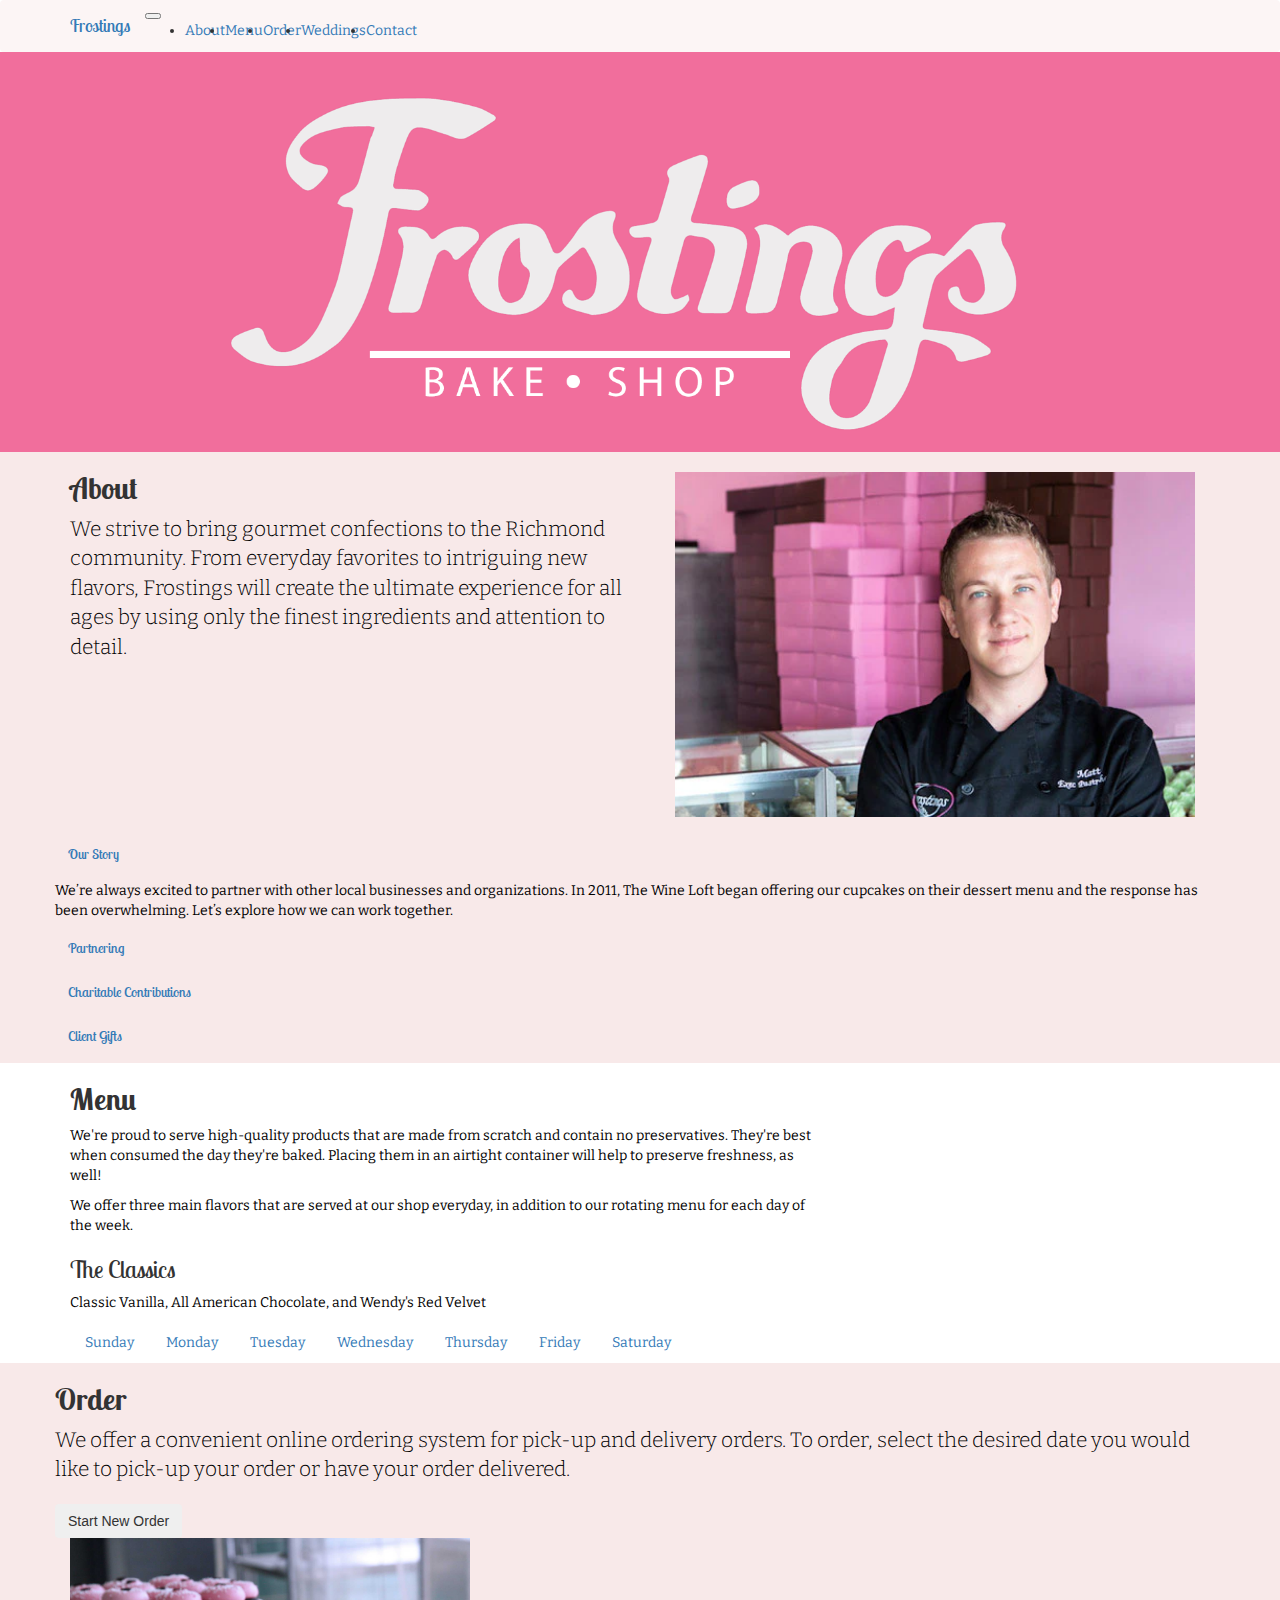
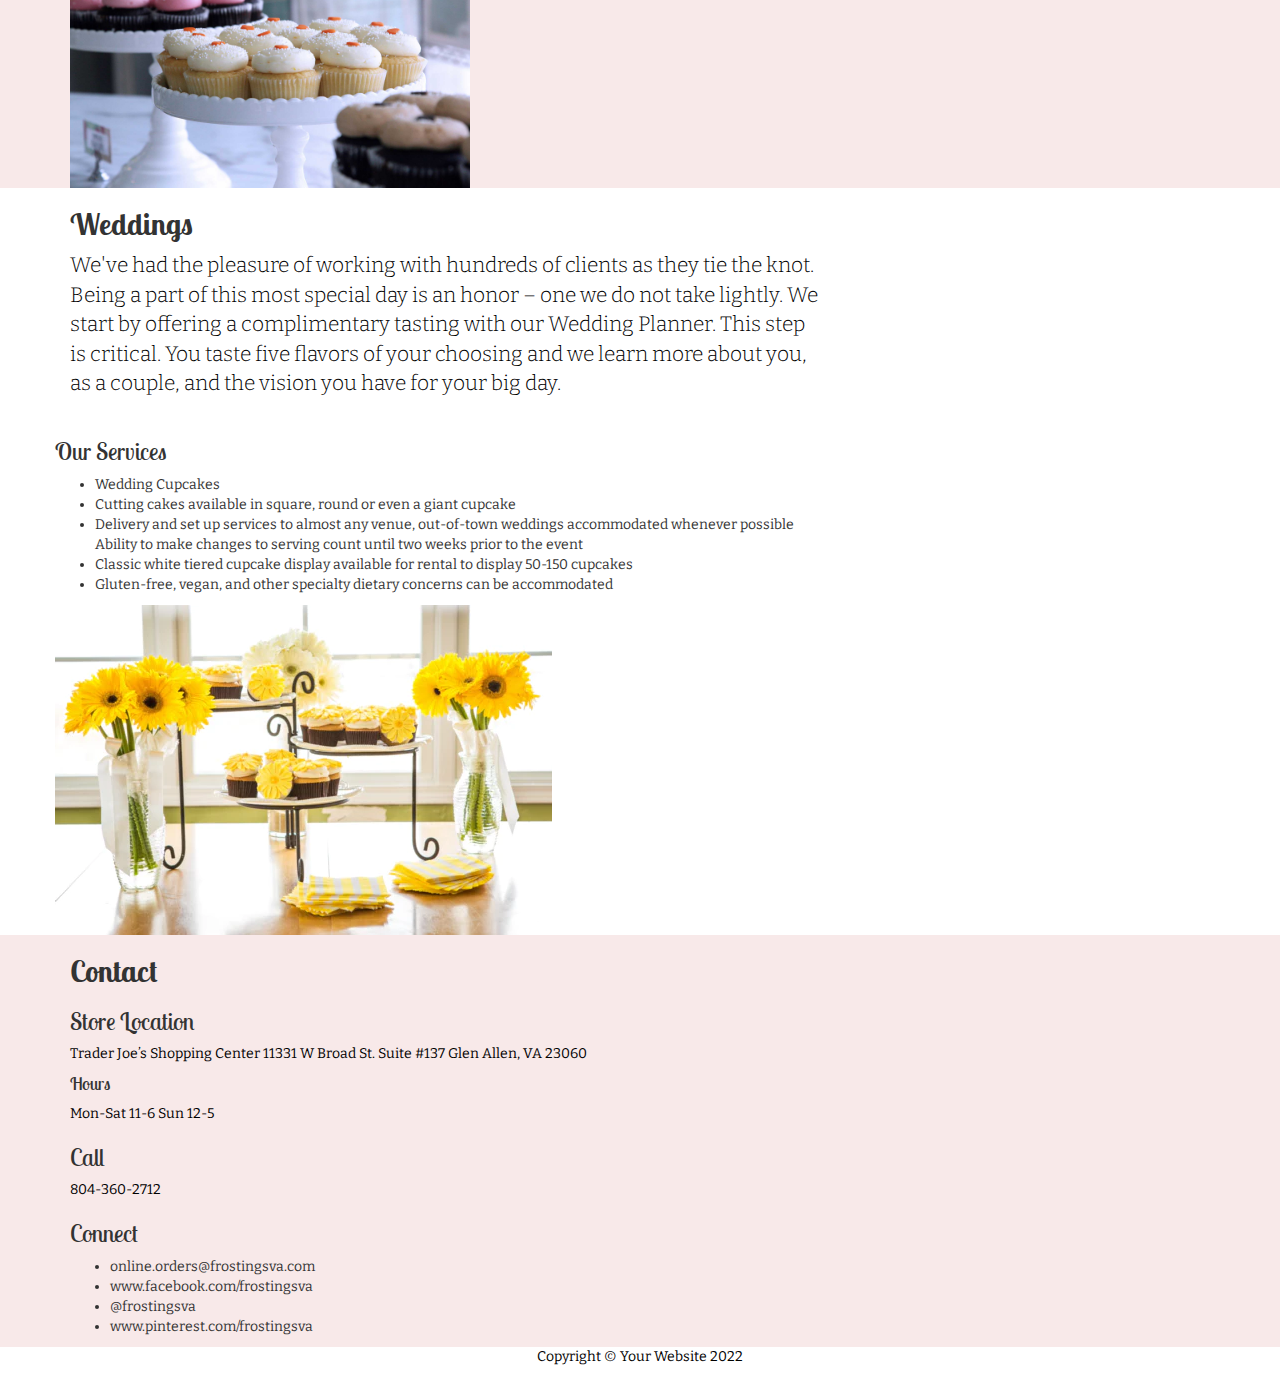
==== index.html @ 1bad2658 "Add files via upload" ====
<!DOCTYPE html>
<html lang="en">
    <head>
        <meta charset="utf-8" />
        <meta name="viewport" content="width=device-width, initial-scale=1, shrink-to-fit=no" />
        <meta name="Frostings Bake Shop" content="Page for cupcakes and about" />
        <meta name="Cecilia White" content="Taylor Swift" />
        <title>Frostings Bake Shop</title>
        <link rel="icon" type="image/x-icon" href="assets/favicon.ico" />
  <!-- LOAD BOOTSTRAP CSS - DO NOT DELETE -->
      <link href="https://cdn.jsdelivr.net/npm/bootstrap@5.3.0-alpha1/dist/css/bootstrap.min.css" rel="stylesheet" integrity="sha384-GLhlTQ8iRABdZLl6O3oVMWSktQOp6b7In1Zl3/Jr59b6EGGoI1aFkw7cmDA6j6gD" crossorigin="anonymous">
     <link href="styles.css" rel="stylesheet">
  <!-- END LOADING BOOTSTRAP CSS -->

  <!-- Bootstrap CSS -->
<link rel="stylesheet" href="https://maxcdn.bootstrapcdn.com/bootstrap/3.3.7/css/bootstrap.min.css">

<!-- Datepicker CSS -->
<link rel="stylesheet" href="https://cdnjs.cloudflare.com/ajax/libs/bootstrap-datepicker/1.9.0/css/bootstrap-datepicker.min.css">

<!-- jQuery -->
<script src="https://ajax.googleapis.com/ajax/libs/jquery/3.3.1/jquery.min.js"></script>

<!-- Bootstrap JavaScript -->
<script src="https://maxcdn.bootstrapcdn.com/bootstrap/3.3.7/js/bootstrap.min.js"></script>

<!-- Datepicker JavaScript -->
<script src="https://cdnjs.cloudflare.com/ajax/libs/bootstrap-datepicker/1.9.0/js/bootstrap-datepicker.min.js"></script>
<script src="https://cdn.jsdelivr.net/npm/bootstrap@5.1.0/js/bootstrap.bundle.min.js"></script>
<link rel="stylesheet" href="custom.css">

<!--Fonts-->
<link rel="preconnect" href="https://fonts.googleapis.com">
<link rel="preconnect" href="https://fonts.gstatic.com" crossorigin>
<link href="https://fonts.googleapis.com/css2?family=Bitter:wght@300&family=Sigmar&display=swap" rel="stylesheet">
<link rel="preconnect" href="https://fonts.googleapis.com">
<link rel="preconnect" href="https://fonts.gstatic.com" crossorigin>
<link href="https://fonts.googleapis.com/css2?family=Pacifico&display=swap" rel="stylesheet">
<link rel="preconnect" href="https://fonts.googleapis.com">
<link rel="preconnect" href="https://fonts.gstatic.com" crossorigin>
<link href="https://fonts.googleapis.com/css2?family=Lobster+Two:wght@400;700&display=swap" rel="stylesheet">
<!--end Fonts-->

    </head>
    <body id="page-top">
        <!-- Navigation-->
        <nav class="navbar navbar-expand-lg" id="mainNav">
            <div class="container px-4">
                <a class="navbar-brand" href="#page-top">Frostings</a>
                <button class="navbar-toggler" type="button" data-bs-toggle="collapse" data-bs-target="#navbarResponsive" aria-controls="navbarResponsive" aria-expanded="false" aria-label="Toggle navigation"><span class="navbar-toggler-icon"></span></button>
                <div class="collapse navbar-collapse" id="navbarResponsive">
                    <ul class="navbar-nav ms-auto">
                        <!-- The hrefs here must match the ID attribute of the corresponding divs/containers -->
                        <li class="nav-item">
                          <a class="nav-link" href="#About">About</a>
                        </li>
                        <li class="nav-item">
                          <a class="nav-link" href="#Menu">Menu</a>
                        </li>
                        <li class="nav-item">
                          <a class="nav-link" href="#Norder">Order</a>
                        </li>
                        <li class="nav-item">
                          <a class="nav-link" href="#Weddings">Weddings</a></li>
                        <li class="nav-item">
                          <a class="nav-link" href="#Contact">Contact</a>
                        </li>                    </ul>
                </div>
            </div>
        </nav>
        <!-- Header-->
        <header>
            <div class="text-center" id="banner" style ="height: 400px;">
            </div>
        </header>
        <!-- About section - the ID attribute value here must match the corresponding href in navigation -->
        <!-- For example - this section with id="about" must match the href="#about" in the navigation -->


  <section id="About">
  <div class="container px-4">
    <div class="row gx-4 justify-content-center">
      <div class ="col-md-6">
        <h2>About</h2>
        <!-- Content about the business -->
        <p class="lead">We strive to bring gourmet confections to the Richmond community. From everyday favorites to intriguing new flavors, Frostings will create the ultimate experience for all ages by using only the finest ingredients and attention to detail.</p>
        
        </div>

        <div class ="col-md-6">
        <!-- Image -->
        <img src="2.webp" alt="Description of the image" id="aboutimg" width="560">
    </div>
    <div id="accordion">
        <div class="card">
    <div class="card-header" id="headingOne">
      <h5 class="mb-0">
        <button class="btn btn-link" data-toggle="collapse" data-target="#collapseOne" aria-expanded="true" aria-controls="collapseOne">
          Our Story
        </button>
      </h5>
    </div>

    <div id="collapseOne" class="collapse show" aria-labelledby="headingOne" data-parent="#accordion">
      <div class="card-body">
       <p>We’re always excited to partner with other local businesses and organizations. In 2011, The Wine Loft began offering our cupcakes on their dessert menu and the response has been overwhelming. Let’s explore how we can work together.</p>
      </div>
    </div>
  </div>
  <div class="card">
    <div class="card-header" id="headingTwo">
      <h5 class="mb-0">
        <button class="btn btn-link collapsed" data-toggle="collapse" data-target="#collapseTwo" aria-expanded="false" aria-controls="collapseTwo">
          Partnering
        </button>
      </h5>
        </div>
    <div id="collapseTwo" class="collapse" aria-labelledby="headingTwo" data-parent="#accordion">
      <div class="card-body">

      <div class="card-body">
       <p>We’re always excited to partner with other local businesses and organizations. In 2011, The Wine Loft began offering our cupcakes on their dessert menu and the response has been overwhelming. Let’s explore how we can work together.</p>
      </div>
    </div>
  </div>
  <div class="card">
    <div class="card-header" id="headingThree">
      <h5 class="mb-0">
        <button class="btn btn-link collapsed" data-toggle="collapse" data-target="#collapseThree" aria-expanded="false" aria-controls="collapseThree">
          Charitable Contributions
        </button>
      </h5>
    </div>
    <div id="collapseThree" class="collapse" aria-labelledby="headingThree" data-parent="#accordion">
      <div class="card-body">
        <p>We make it a point to give back to the community. Every year, Frostings Bake Shop donates a portion of the sales of Wendy’s Red Velvet cupcakes to the Wendy G. Fraker Memorial Scholarship Fund that helps an aspiring chef in Carlisle, PA achieve higher education in culinary arts. While we wish we could accommodate every request, please send us an email if you have an opportunity we should consider.</p>
      </div>
    </div>
  </div>
  <div class="card">
    <div class="card-header" id="headingFour">
      <h5 class="mb-0">
        <button class="btn btn-link collapsed" data-toggle="collapse" data-target="#collapseFour" aria-expanded="false" aria-controls="collapseFour">
          Client Gifts
        </button>
      </h5>
    </div>
    <div id="collapseFour" class="collapse" aria-labelledby="headingFour" data-parent="#accordion">
      <div class="card-body">
        <p>Our treats are a great way to thank your very best clients. There's no better way to leave a lasting impression. We'll even deliver for you. Let's explore how we can work together.</p>
      </div><!--card-body-->
    </div><!--collapse Three-->
  </div><!--card-->
</div><!--accordion-->
  </div>
</div>
</div>
</section>



<!-- Menu -->
        <section id="Menu">
            <div class="container px-4">
                <div class="row gx-4 justify-content-center">
                    <div class="col-lg-8">
                        <h2>Menu</h2>
                        <p>We're proud to serve high-quality products that are made from scratch and contain no preservatives. They're best when consumed the day they're baked. Placing them in an airtight container will help to preserve freshness, as well!</p>
                        <p>We offer three main flavors that are served at our shop everyday, in addition to our rotating menu for each day of the week.</p>
                        <h3>The Classics</h3>
                        <p>Classic Vanilla, All American Chocolate, and Wendy's Red Velvet</p>

<ul class="nav nav-pills">
 <li><a data-toggle="pill" href="#sundayflv">Sunday</a></li>
  <li><a data-toggle="pill" href="#mondayflv">Monday</a></li>
  <li><a data-toggle="pill" href="#tuesdayflv">Tuesday</a></li>
    <li><a data-toggle="pill" href="#wednesdayflv">Wednesday</a></li>
  <li><a data-toggle="pill" href="#thursdayflv">Thursday</a></li>
  <li><a data-toggle="pill" href="#fridayflv">Friday</a></li>
  <li><a data-toggle="pill" href="#saturdayflv">Saturday</a></li>
</ul>

<div class="tab-content">
  <div id="sundayflv" class="tab-pane fade in">
    <div class="container">
    <div class="row">
    <div class="col-3">

    <h3>Sunday's Flavors</h3>
    <ul>
        <li>Caramel Chocolate Cheesecake</li>
        <li>Half Baked</li>
        <li>Caramel Latte</li>
        <li>Lemon Raspberry</li>
    </ul>
    </div>
    <div class="col-8">


<div id="carouselExampleIndicators" class="carousel slide">
  <div class="carousel-indicators">
    <button type="button" data-bs-target="#carouselExampleIndicators" data-bs-slide-to="0" class="active" aria-current="true" aria-label="Slide 1"></button>
    <button type="button" data-bs-target="#carouselExampleIndicators" data-bs-slide-to="1" aria-label="Slide 2"></button>
    <button type="button" data-bs-target="#carouselExampleIndicators" data-bs-slide-to="2" aria-label="Slide 3"></button>
    <button type="button" data-bs-target="#carouselExampleIndicators" data-bs-slide-to="3" aria-label="Slide 4"></button>
  </div>
  <div class="carousel-inner">
    <div class="carousel-item active">
      <img class="d-block w-100" src="img/caramelcheesecake.jpeg" alt="...">
    </div>
    <div class="carousel-item">
      <img class="d-block w-100" src="img/halfbaked.jpeg" alt="...">
    </div>
    <div class="carousel-item">
      <img class="d-block w-100" src="img/carlatte.jpeg" alt="...">
    </div>
        <div class="carousel-item">
      <img class="d-block w-100" src="img/reallemon.jpeg" alt="..." width="250" height="300">
    </div>
  </div>
  <button class="carousel-control-prev" type="button" data-bs-target="#carouselExampleIndicators" data-bs-slide="prev">
    <span class="carousel-control-prev-icon" aria-hidden="true"></span>
    <span class="visually-hidden">Previous</span>
  </button>
  <button class="carousel-control-next" type="button" data-bs-target="#carouselExampleIndicators" data-bs-slide="next">
    <span class="carousel-control-next-icon" aria-hidden="true"></span>
    <span class="visually-hidden">Next</span>
  </button>
</div>



    </div>

</div>
</div>
</div>

<!--Start Monday-->
<div id="mondayflv" class="tab-pane fade">
<div class="container">
  <div class="row">
    <div class="col-3">
    
    <h3>Monday's Flavors</h3>
    <ul>
        <li>Strawberries and Cream</li>
        <li>Death by Chocolate</li>
        <li>Pineapple Upside Down Cake</li>
        <li>Lemon Raspberry</li>
    </ul>
    </div> <!-- End Col-3-->

<!--Start M Carousel-->
<div class="col-8">
<div id="carouselExampleIndicators2" class="carousel slide">
  <div class="carousel-indicators">
    <button type="button" data-bs-target="#carouselExampleIndicators" data-bs-slide-to="0" class="active" aria-current="true" aria-label="Slide 1"></button>
    <button type="button" data-bs-target="#carouselExampleIndicators" data-bs-slide-to="1" aria-label="Slide 2"></button>
    <button type="button" data-bs-target="#carouselExampleIndicators" data-bs-slide-to="2" aria-label="Slide 3"></button>
    <button type="button" data-bs-target="#carouselExampleIndicators" data-bs-slide-to="3" aria-label="Slide 4"></button>
  </div>
  <div class="carousel-inner">
    <div class="carousel-item active">
      <img class="d-block w-100" src="img/strawberries.jpeg" alt="Caramel Cheesecake Cupcake">
    </div>
    <div class="carousel-item">
      <img class="d-block w-100" src="img/chocolate.jpeg" alt="Half Baked Cupcake">
    </div>
    <div class="carousel-item">
      <img class="d-block w-100" src="img/pineapple.jpeg" alt="Caramel Latte Cupcake">
    </div>
        <div class="carousel-item">
      <img class="d-block w-100" src="img/reallemonras.jpeg" alt="Rasberry Lemon Cupcake" width="250" height="300">
    </div>
  </div>
  <button class="carousel-control-prev" type="button" data-bs-target="#carouselExampleIndicators2" data-bs-slide="prev">
    <span class="carousel-control-prev-icon" aria-hidden="true"></span>
    <span class="visually-hidden">Previous</span>
  </button>
  <button class="carousel-control-next" type="button" data-bs-target="#carouselExampleIndicators2" data-bs-slide="next">
    <span class="carousel-control-next-icon" aria-hidden="true"></span>
    <span class="visually-hidden">Next</span>
  </button>
</div>
</div>
<!--End M Carousel-->
  </div> <!--End Row-->
</div> <!--End Container-->
</div> <!--End ID -->

<!-- End Monday-->

<div id="tuesdayflv" class="tab-pane fade">

<div class="container">
  <div class="row">
    <div class="col-3">

    <h3>Tuesday's Flavors</h3>
    <ul>
        <li>Caramel Chocolate Cheesecake</li>
        <li>Half Baked</li>
        <li>Banana Pudding</li>
        <li>Hazelnut Crunch</li>
    </ul>
</div> <!--End col-3-->

<!--Start T Carousel-->
<div class="col-8">
<div id="carouselExampleIndicators3" class="carousel slide">
  <div class="carousel-indicators">
    <button type="button" data-bs-target="#carouselExampleIndicators" data-bs-slide-to="0" class="active" aria-current="true" aria-label="Slide 1"></button>
    <button type="button" data-bs-target="#carouselExampleIndicators" data-bs-slide-to="1" aria-label="Slide 2"></button>
    <button type="button" data-bs-target="#carouselExampleIndicators" data-bs-slide-to="2" aria-label="Slide 3"></button>
    <button type="button" data-bs-target="#carouselExampleIndicators" data-bs-slide-to="3" aria-label="Slide 4"></button>
  </div>
  <div class="carousel-inner">
    <div class="carousel-item active">
      <img class="d-block w-100" src="img/caramelcheesecake.jpeg" alt="...">
    </div>
    <div class="carousel-item">
      <img class="d-block w-100" src="img/halfbaked.jpeg" alt="...">
    </div>
    <div class="carousel-item">
      <img class="d-block w-100" src="img/banana.jpeg" alt="...">
    </div>
        <div class="carousel-item">
      <img class="d-block w-100" src="img/hazcrunch.jpeg" alt="..." width="250" height="300">
    </div>
  </div>
  <button class="carousel-control-prev" type="button" data-bs-target="#carouselExampleIndicators3" data-bs-slide="prev">
    <span class="carousel-control-prev-icon" aria-hidden="true"></span>
    <span class="visually-hidden">Previous</span>
  </button>
  <button class="carousel-control-next" type="button" data-bs-target="#carouselExampleIndicators3" data-bs-slide="next">
    <span class="carousel-control-next-icon" aria-hidden="true"></span>
    <span class="visually-hidden">Next</span>
  </button>
</div>
</div>
<!--End T carousel-->

</div> <!--End Row-->
</div> <!--End Container-->
</div><!--End ID-->


  <div id="wednesdayflv" class="tab-pane fade">
<div class="container">
  <div class="row">
    <div class="col-3">

    <h3>Wednesday's Flavors</h3>
    <ul>
        <li>Strawberries and Cream</li>
        <li>Raspberry Cheesecake</li>
        <li>Pineapple Upside Down Cake</li>
        <li>Death by Chocolate</li>
    </ul>    
</div> <!--End Col-3-->
<!--Start w Carousel-->
<div class="col-8">
<div id="carouselExampleIndicators4" class="carousel slide">
  <div class="carousel-indicators">
    <button type="button" data-bs-target="#carouselExampleIndicators" data-bs-slide-to="0" class="active" aria-current="true" aria-label="Slide 1"></button>
    <button type="button" data-bs-target="#carouselExampleIndicators" data-bs-slide-to="1" aria-label="Slide 2"></button>
    <button type="button" data-bs-target="#carouselExampleIndicators" data-bs-slide-to="2" aria-label="Slide 3"></button>
    <button type="button" data-bs-target="#carouselExampleIndicators" data-bs-slide-to="3" aria-label="Slide 4"></button>
  </div>
  <div class="carousel-inner">
    <div class="carousel-item active">
      <img class="d-block w-100" src="img/strawberries.jpeg" alt="...">
    </div>
    <div class="carousel-item">
      <img class="d-block w-100" src="img/chocolateras.jpeg" alt="...">
    </div>
    <div class="carousel-item">
      <img class="d-block w-100" src="img/pineapple.jpeg" alt="...">
    </div>
        <div class="carousel-item">
      <img class="d-block w-100" src="img/chocolate.jpeg" alt="..." width="250" height="300">
    </div>
  </div>
  <button class="carousel-control-prev" type="button" data-bs-target="#carouselExampleIndicators4" data-bs-slide="prev">
    <span class="carousel-control-prev-icon" aria-hidden="true"></span>
    <span class="visually-hidden">Previous</span>
  </button>
  <button class="carousel-control-next" type="button" data-bs-target="#carouselExampleIndicators4" data-bs-slide="next">
    <span class="carousel-control-next-icon" aria-hidden="true"></span>
    <span class="visually-hidden">Next</span>
  </button>
</div>
</div>
<!--End w carousel-->

</div> <!--End Row-->
</div> <!--End Container-->
</div><!--End ID-->

<div id="thursdayflv" class="tab-pane fade">
<div class="container">
  <div class="row">
    <div class="col-3">

    <h3>Thursday's Flavors</h3>
    <ul>
        <li>Peanutbutter Cheesecake</li>
        <li>Half Baked</li>
        <li>Caramel Latte</li>
        <li>Lemon Raspberry</li>
    </ul>
</div><!--end Col-3-->
<!--Start th Carousel-->
<div class="col-8">
<div id="carouselExampleIndicators5" class="carousel slide">
  <div class="carousel-indicators">
    <button type="button" data-bs-target="#carouselExampleIndicators" data-bs-slide-to="0" class="active" aria-current="true" aria-label="Slide 1"></button>
    <button type="button" data-bs-target="#carouselExampleIndicators" data-bs-slide-to="1" aria-label="Slide 2"></button>
    <button type="button" data-bs-target="#carouselExampleIndicators" data-bs-slide-to="2" aria-label="Slide 3"></button>
    <button type="button" data-bs-target="#carouselExampleIndicators" data-bs-slide-to="3" aria-label="Slide 4"></button>
  </div>
  <div class="carousel-inner">
    <div class="carousel-item active">
      <img class="d-block w-100" src="img/peanutbutter.jpeg" alt="...">
    </div>
    <div class="carousel-item">
      <img class="d-block w-100" src="img/halfbaked.jpeg" alt="...">
    </div>
    <div class="carousel-item">
      <img class="d-block w-100" src="img/carlatte.jpeg" alt="...">
    </div>
        <div class="carousel-item">
      <img class="d-block w-100" src="img/reallemonras.jpeg" alt="..." width="250" height="300">
    </div>
  </div>
  <button class="carousel-control-prev" type="button" data-bs-target="#carouselExampleIndicators5" data-bs-slide="prev">
    <span class="carousel-control-prev-icon" aria-hidden="true"></span>
    <span class="visually-hidden">Previous</span>
  </button>
  <button class="carousel-control-next" type="button" data-bs-target="#carouselExampleIndicators5" data-bs-slide="next">
    <span class="carousel-control-next-icon" aria-hidden="true"></span>
    <span class="visually-hidden">Next</span>
  </button>
</div>
</div>
<!--End th carousel-->
</div> <!--End Row-->
</div> <!--End Container-->
</div><!--End ID-->


  <div id="fridayflv" class="tab-pane fade">

    <div class="container">
  <div class="row">
    <div class="col-3">

    <h3>Friday's Flavors</h3>
    <ul>
        <li>Strawberries and Cream</li>
        <li>Hazelnut Crunch</li>
        <li>Banana Pudding</li>
        <li>Death by Chocolate</li>
    </ul>
</div> <!--End Col-3-->
<!--Start F Carousel-->
<div class="col-8">
<div id="carouselExampleIndicators6" class="carousel slide">
  <div class="carousel-indicators">
    <button type="button" data-bs-target="#carouselExampleIndicators" data-bs-slide-to="0" class="active" aria-current="true" aria-label="Slide 1"></button>
    <button type="button" data-bs-target="#carouselExampleIndicators" data-bs-slide-to="1" aria-label="Slide 2"></button>
    <button type="button" data-bs-target="#carouselExampleIndicators" data-bs-slide-to="2" aria-label="Slide 3"></button>
    <button type="button" data-bs-target="#carouselExampleIndicators" data-bs-slide-to="3" aria-label="Slide 4"></button>
  </div>
  <div class="carousel-inner">
    <div class="carousel-item active">
      <img class="d-block w-100" src="img/strawberries.jpeg" alt="...">
    </div>
    <div class="carousel-item">
      <img class="d-block w-100" src="img/hazcrunch.jpeg" alt="...">
    </div>
    <div class="carousel-item">
      <img class="d-block w-100" src="img/banana.jpeg" alt="...">
    </div>
        <div class="carousel-item">
      <img class="d-block w-100" src="img/chocolate.jpeg" alt="..." width="250" height="300">
    </div>
  </div>
  <button class="carousel-control-prev" type="button" data-bs-target="#carouselExampleIndicators6" data-bs-slide="prev">
    <span class="carousel-control-prev-icon" aria-hidden="true"></span>
    <span class="visually-hidden">Previous</span>
  </button>
  <button class="carousel-control-next" type="button" data-bs-target="#carouselExampleIndicators6" data-bs-slide="next">
    <span class="carousel-control-next-icon" aria-hidden="true"></span>
    <span class="visually-hidden">Next</span>
  </button>
</div>
</div>
<!--End F carousel-->

</div> <!--End Row-->
</div> <!--End Container-->
</div><!--End ID-->

<div id="saturdayflv" class="tab-pane fade">

<div class="container">
  <div class="row">
    <div class="col-3">
    <h3>Saturday's Flavors</h3>
    <ul>
        <li>Caramel Chocolate Cheesecake</li>
        <li>Raspberry Cheesecake</li>
        <li>Pineapple Upside Down Cake</li>
        <li>Peanut Butter Cheesecake</li>
    </ul>
</div> <!--End Col-3-->
<!--Start Sat Carousel-->
<div class="col-8">
<div id="carouselExampleIndicators7" class="carousel slide">
  <div class="carousel-indicators">
    <button type="button" data-bs-target="#carouselExampleIndicators" data-bs-slide-to="0" class="active" aria-current="true" aria-label="Slide 1"></button>
    <button type="button" data-bs-target="#carouselExampleIndicators" data-bs-slide-to="1" aria-label="Slide 2"></button>
    <button type="button" data-bs-target="#carouselExampleIndicators" data-bs-slide-to="2" aria-label="Slide 3"></button>
    <button type="button" data-bs-target="#carouselExampleIndicators" data-bs-slide-to="3" aria-label="Slide 4"></button>
  </div>
  <div class="carousel-inner">
    <div class="carousel-item active">
      <img class="d-block w-100" src="img/caramelcheesecake.jpeg" alt="...">
    </div>
    <div class="carousel-item">
      <img class="d-block w-100" src="img/chocolateras.jpeg" alt="...">
    </div>
    <div class="carousel-item">
      <img class="d-block w-100" src="img/pineapple.jpeg" alt="...">
    </div>
        <div class="carousel-item">
      <img class="d-block w-100" src="img/peanutbutter.jpeg" alt="..." width="250" height="300">
    </div>
  </div>
  <button class="carousel-control-prev" type="button" data-bs-target="#carouselExampleIndicators7" data-bs-slide="prev">
    <span class="carousel-control-prev-icon" aria-hidden="true"></span>
    <span class="visually-hidden">Previous</span>
  </button>
  <button class="carousel-control-next" type="button" data-bs-target="#carouselExampleIndicators7" data-bs-slide="next">
    <span class="carousel-control-next-icon" aria-hidden="true"></span>
    <span class="visually-hidden">Next</span>
  </button>
</div>
</div>
<!--End Sat carousel-->
</div> <!--End Row-->
</div> <!--End Container-->
</div><!--End ID-->

</div> <!--End Tab Content-->
</div>
</div>
</div>
        </section>
<!--End Menu -->

 <!-- new order -->
        <section id="Norder">
            <div class="container px-4">
                <div class="row gx-4 justify-content-center">
                    <div class="col-8">
                        <h2>Order</h2>
                        <p class="lead">We offer a convenient online ordering system for pick-up and delivery orders. To order, select the desired date you would like to pick-up your order or have your order delivered.</p>
<div class="dropdown"><!--Start New order-->
  <button class="btn btn-secondary dropdown-toggle" type="button" data-bs-toggle="dropdown" aria-expanded="false">
    Start New Order
  </button>
<div class="dropdown-menu p-4 text-body-secondary" style="max-width: 5000px;">
         <form>
<div class="row g-2">
  <div class="col-md">
    <label for="exampleInputname" class="form-label">Name</label>
    <input type="text" class="form-control" id="exampleInputname" aria-describedby="nameHelp" required>
    <div id="nameHelp" class="form-text">Please enter your name.</div>
  </div>
</div>


<div class="col-md">
  <label for="exampleInputPassword1" class="form-label">Phone Number</label>
  <input type="tel" class="form-control" id="exampleInputPassword1" required>
</div>


<div class="row g-2">
  <div class="col-md">
    <label for="flavorinput" class="form-label">Flavor(s)</label>
    <input type="text" class="form-control" id="flavorinput" required>
  </div>
</div>


                    <!-- Drop Down -->
<div class="col-md" id="quantity">
  <label for="quantity-select">Select Quantity</label>
  <select class="form-select form-select-lg mb-3" id="quantity-select" aria-label=".form-select-lg example" required>
    <option selected disabled value="">Choose an option</option>
    <option value="1">4</option>
    <option value="2">6</option>
    <option value="3">8</option>
    <option value="4">10</option>
    <option value="5">12</option>
  </select>
</div>


         
                    <!-- End Drop Down -->
                    <!--- Date Picker -->
                     <label for="exampleInputPassword1" class="form-label-lg">Pickup Date</label>
                        <div class="col-md">
                         <input type="text" id="datepicker">
                        </div>
                    <!--- End Date Picker -->
                  </form>
</div><!--End dropdown menu text-->
</div><!--End Start New Order button-->
</div><!--col-8-->

<div class="col-md-3">
<img src="11.jpeg" alt="Description of the image" width ="400">
</div>
</div>
</div>
        </section>
        <!--End new order -->

        <!-- Weddings -->
        <section id="Weddings">
            <div class="container px-4">
                <div class="row gx-4 justify-content-center">
                    <div class="col-lg-8">
                        <h2>Weddings</h2>
                        <p class="lead">We've had the pleasure of working with hundreds of clients as they tie the knot. Being a part of this most special day is an honor – one we do not take lightly. We start by offering a complimentary tasting with our Wedding Planner. This step is critical. You taste five flavors of your choosing and we learn more about you, as a couple, and the vision you have for your big day.</p>
                <div class="row g-2">
                <div class="col-md">
                        <h3>Our Services</h3>
                        <ul>
                            <li>Wedding Cupcakes</li>
                            <li>Cutting cakes available in square, round or even a giant cupcake</li>
                            <li>Delivery and set up services to almost any venue, out-of-town weddings accommodated whenever possible
                            Ability to make changes to serving count until two weeks prior to the event</li>
                            <li>Classic white tiered cupcake display available for rental to display 50-150 cupcakes</li>
                            <li>Gluten-free, vegan, and other specialty dietary concerns can be accommodated</li>
                        </ul>
                        </div><!--col-md-->
                        <div class="col-md">
<img src="12.webp" alt="Description of the image" class="img12">
</div>
                    </div><!--row-->
                </div>
            </div>
        
    </div>
        </section>
        <!--End Weddings -->

       <!-- Contact-->
        <section id="Contact">
            <div class="container px-4">
                <div class="row gx-4 justify-content-center">
                    <div class="col-lg-8">
                        <h2>Contact</h2>
                            <h3>Store Location</h3>
                                <p>Trader Joe’s Shopping Center 
                                11331 W Broad St. Suite #137 Glen Allen, VA 23060</p>
                                <h4>Hours</h4>
                                <p>Mon-Sat 11-6 Sun 12-5</p>
                            <h3>Call</h3>
                                <p>804-360-2712</p>
                            <h3>Connect</h3>
                                <ul>
                                    <li>online.orders@frostingsva.com</li>
                                    <li>www.facebook.com/frostingsva</li>
                                    <li>@frostingsva</li>
                                    <li>www.pinterest.com/frostingsva</li>
                                </ul>
                    </div>
                </div>
            </div>
        </section>
        <!--End Contact -->


        <!-- Footer-->
        <footer class="py-5 bg-dark">
            <div class="container px-4"><p class="m-0 text-center text-white">Copyright &copy; Your Website 2022</p></div>
        </footer>





        <!-- LOAD BOOTSTRAP JAVASCRIPT - DO NOT DELETE -->
            <script src="https://cdn.jsdelivr.net/npm/bootstrap@5.3.0-alpha1/dist/js/bootstrap.bundle.min.js" integrity="sha384-w76AqPfDkMBDXo30jS1Sgez6pr3x5MlQ1ZAGC+nuZB+EYdgRZgiwxhTBTkF7CXvN" crossorigin="anonymous"></script>


        <!-- Core theme JS-->
        <script src="js/scripts.js"></script>
        <script>
        $(document).ready(function() {
        $('#datepicker').datepicker({
        format: 'yyyy-mm-dd', // Format of the selected date
        autoclose: true // Close the calendar after selecting a date
    });
});
</script>

        <!-- END LOADING JAVASCRIPT -->
    </body>
</html>
---- custom.css ----
/* ADD YOUR CUSTOM CSS TO THIS FILE */


#carouselExampleIndicators,#carouselExampleIndicators2,#carouselExampleIndicators3,#carouselExampleIndicators4,#carouselExampleIndicators5,#carouselExampleIndicators6,#carouselExampleIndicators7
 {
	width: 250px;
	height: 300px;
}

    #banner {
        background-image: url("7.png");
        background-size: cover;
        background-repeat: no-repeat;
        background-position: center;
    }
header {padding: 0px;}

#mainNav {
  margin-bottom: 0;
  background-color: #FCF5F5;
}

#About,#Order,#Contact, 
#Norder {
	background-color: #F8E9E9;
}
div#Menu, div#Weddings {
	background-color: blue;
}

p{color: black;}
h1,h2,h3,h4,h5{
	font-family: 'Lobster Two', cursive;
}

h2{
	font-weight: bold;
}

p,ul,li{
font-family: 'Bitter', serif;
}

.navbar-brand {
    font-family: 'Lobster Two', cursive;
}

#aboutimg {
    padding: 20px;
}
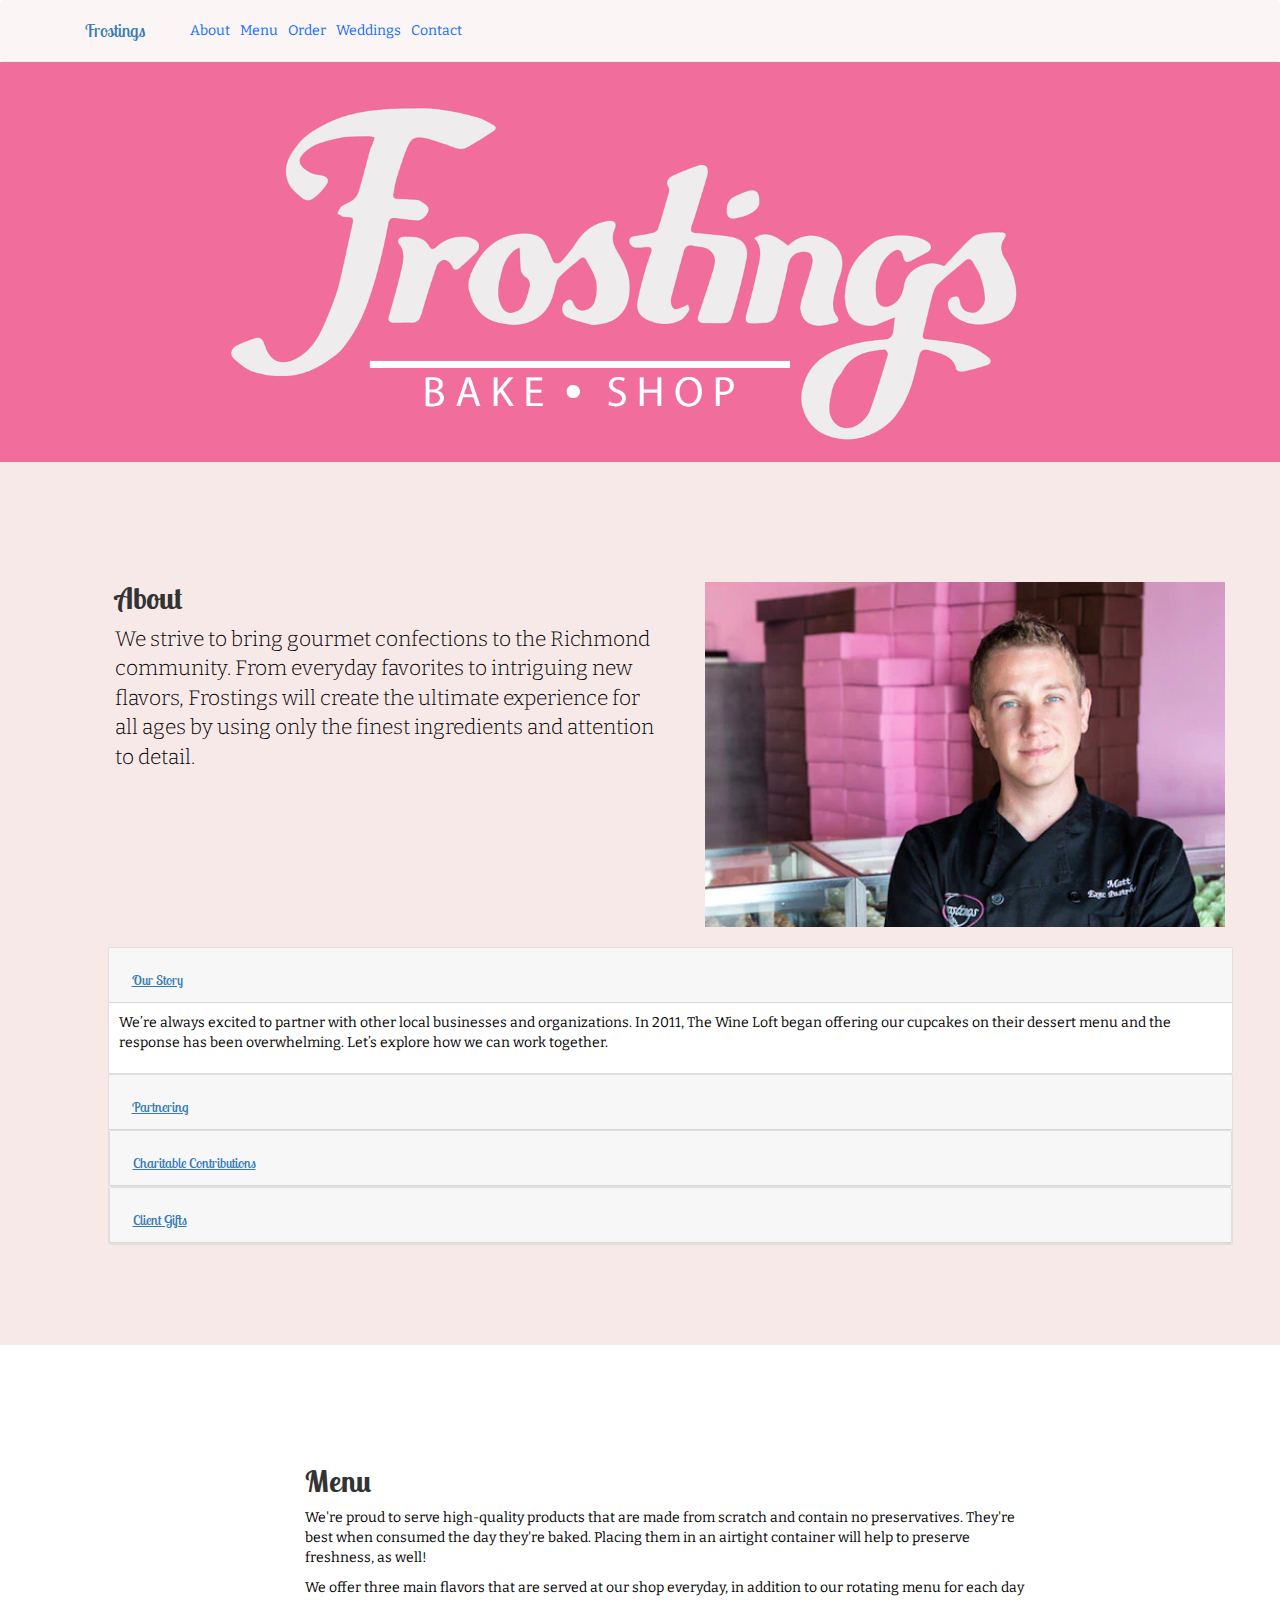
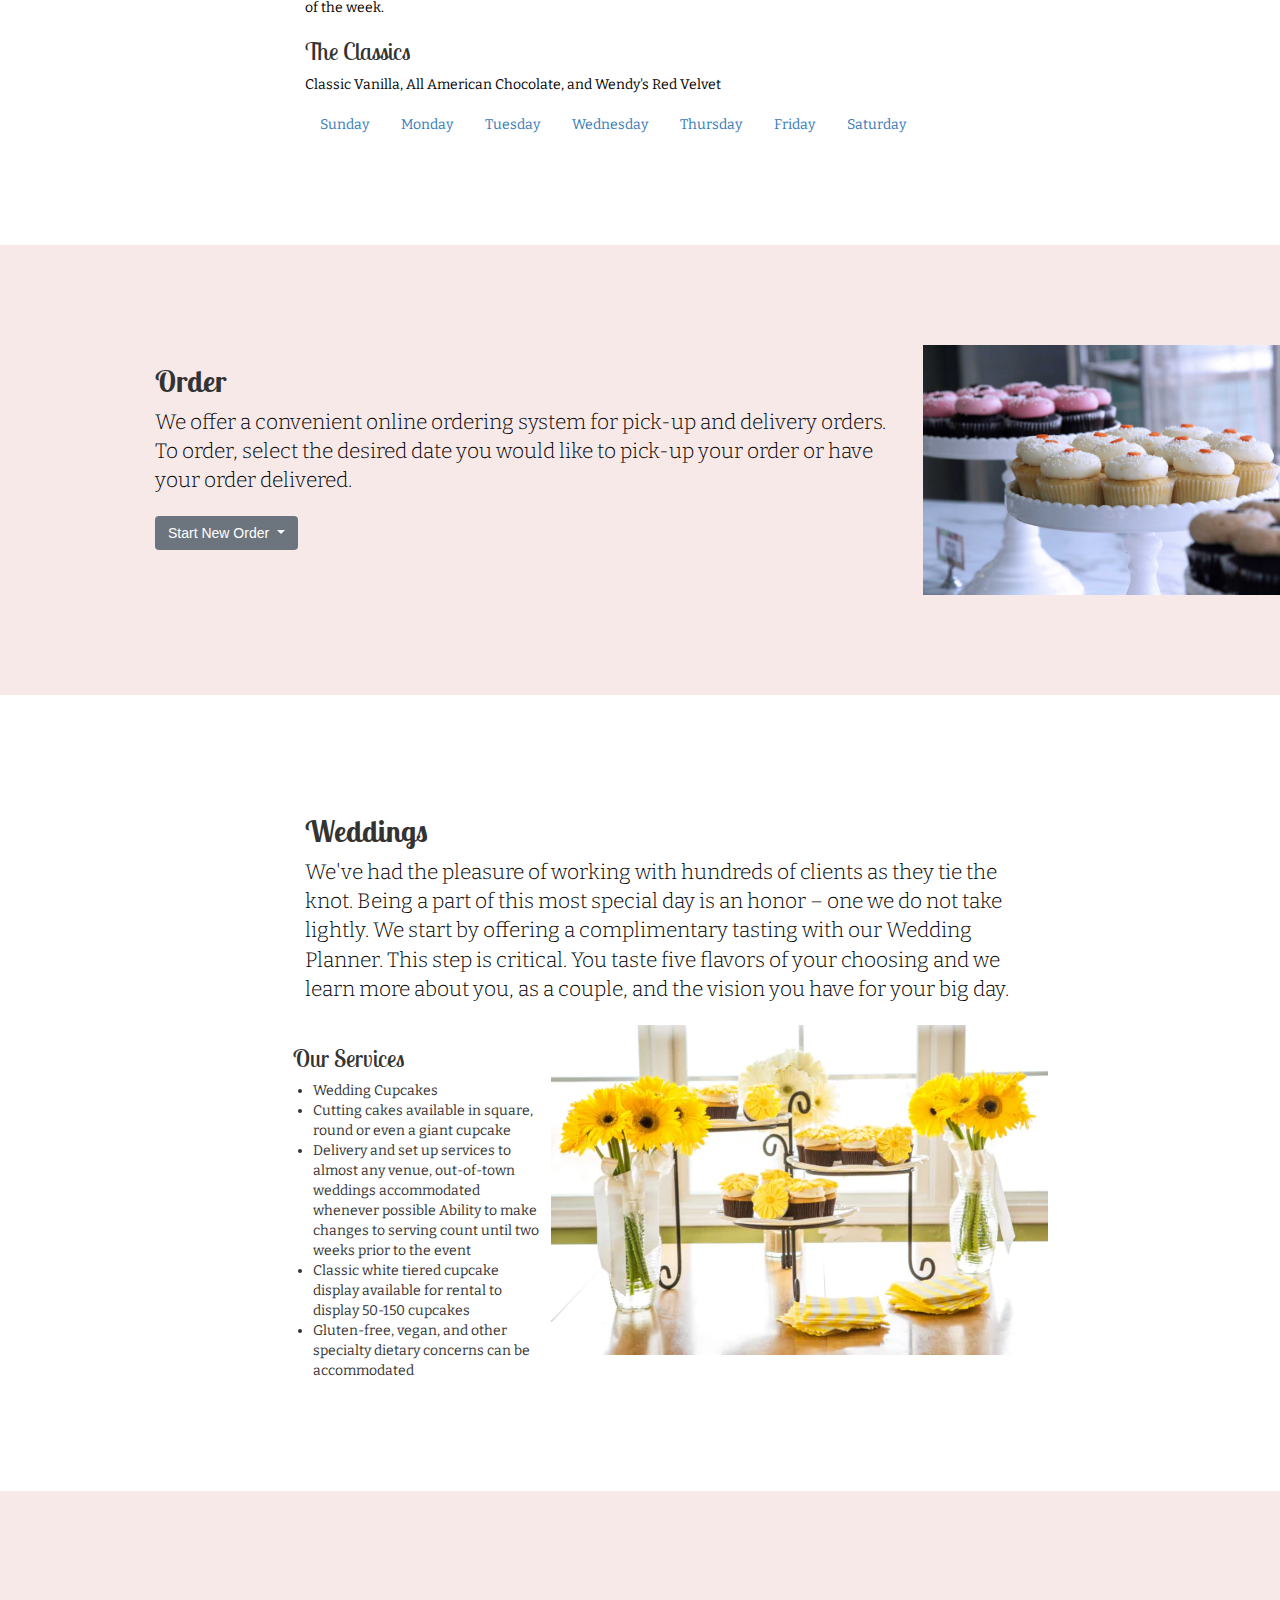
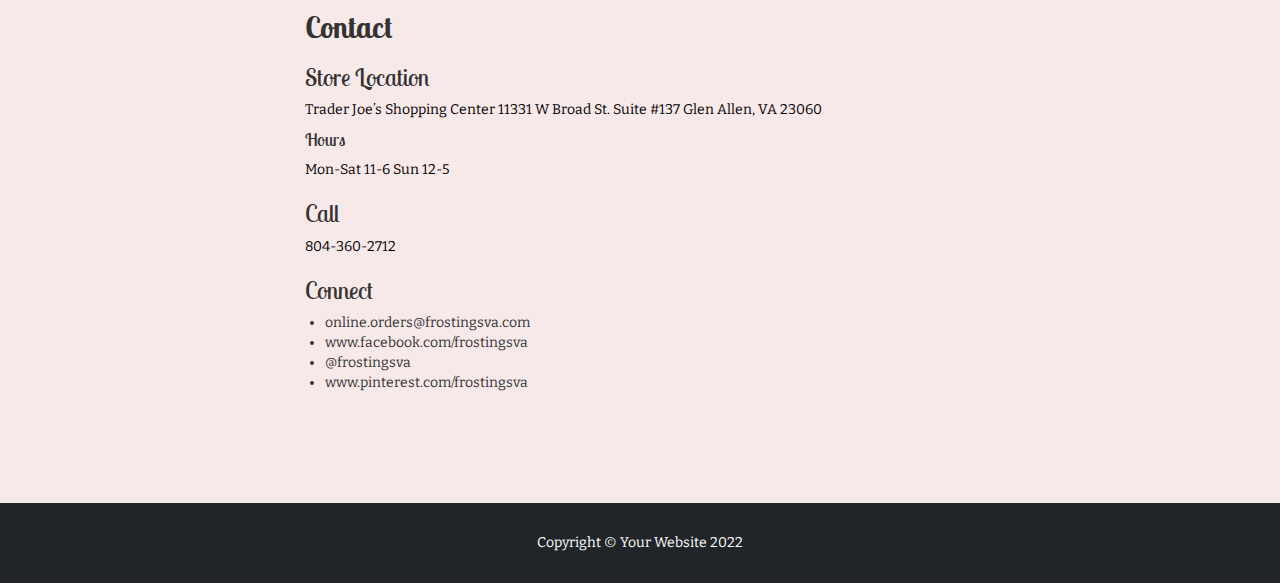
==== commit 7198c41c: "Add files via upload" ====
--- a/index.html
+++ b/index.html
@@ -4,7 +4,7 @@
         <meta charset="utf-8" />
         <meta name="viewport" content="width=device-width, initial-scale=1, shrink-to-fit=no" />
         <meta name="Frostings Bake Shop" content="Page for cupcakes and about" />
-        <meta name="Cecilia White" content="Taylor Swift" />
+        <meta name="Cecilia White" content="Cupcakes" />
         <title>Frostings Bake Shop</title>
         <link rel="icon" type="image/x-icon" href="assets/favicon.ico" />
   <!-- LOAD BOOTSTRAP CSS - DO NOT DELETE -->
--- a/custom.css
+++ b/custom.css
@@ -47,4 +47,8 @@
 
 #aboutimg {
     padding: 20px;
-}+}
+
+#About,#Menu, #Norder, #Weddings, #Contact{
+    padding: 100px;
+} 